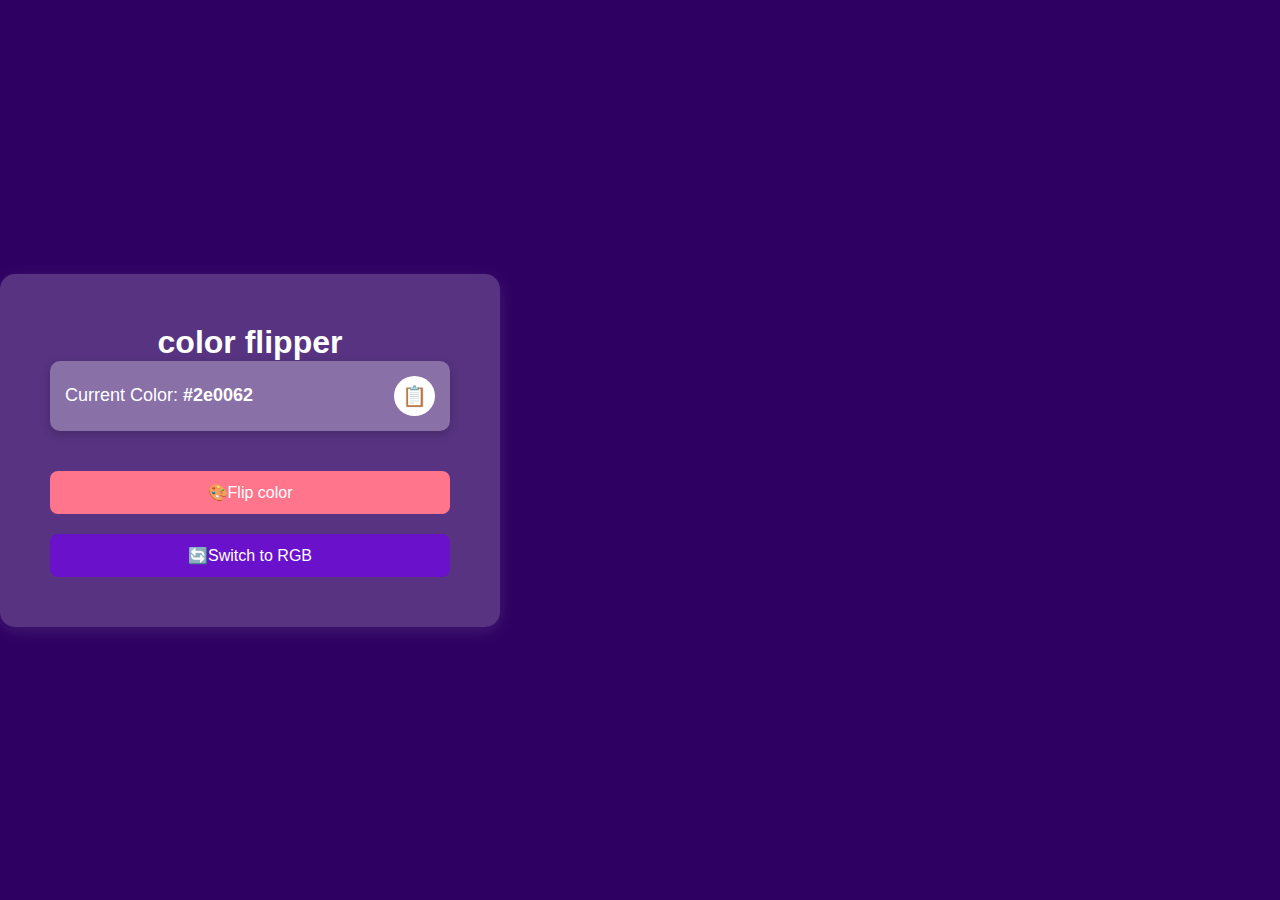
==== colorflipperapp/index.html @ a0fe424b "shit" ====
<!DOCTYPE html>
<html>
  <head>
    <meta charset="UTF-8" />
    <meta name="viewport" content="width=device-width,initial-scale=1.0" />
    <title>Color Flipper</title>
    <link rel="stylesheet" href="style.css" />
    <link href="https://fonts.googleapis.com/css?family=Poppins:100,100italic,200,200italic,300,300italic,regular,italic,500,500italic,600,600italic,700,700italic,800,800italic,900,900italic" rel="stylesheet" />
  </head>
  <body>
    
    <div class="container">
        <h1>color flipper</h1>
      <div class="color-box">
        <p>Current Color: <span class="color-code">#2e0062</span></p>
        <button class="copy-btn">📋</button>
       
      </div>
      <button class="flip-btn">🎨Flip color</button>
      <button class="toggle-mode">🔄️Switch to RGB</button>
    </div>
    <script src="app.js"></script>
  </body>
</html>
---- colorflipperapp/style.css ----
*
{
    margin:0;
    padding:0;
    box-sizing: border-box;
}
body
{
    display: flex;
    align-items: center;
    height: 100vh;
    background-color: #2e0062;
    transition:0.5s ease-in-out;
    font-family: 'Poppings',sans-serif;

}
.container
{
    text-align: center;
    background: rgba(255,255,255,0.2);
    padding:50px;
    border-radius: 15px;
    box-shadow: 0 4px 15px rgba(255,255,255,0.1);
    width:500px;
}
h1
{
font-size:32px;
font-weight:600;
margin: bottom 30px;
color:white;
}
.color-box
{
    background-color: rgba(255,255,255,0.3);
    padding:15px;
    border-radius:10px;
    margin-bottom:40px;
    font-size:18px;
    color:white;
    display:flex;
    justify-content:space-between;
    align-items: center;
    box-shadow:0 3px 10px rgba(0,0,0,0.2)
}
.color-code
{
    font-weight:bold
}
button
{
    padding:12px 20px;
    border:none;
    border-radius:8px;
    font-weight:500;
    cursor: pointer;
    transition: 0.3s;
    font-size: 16px;
}
.copy-btn
{
    background-color: white;
    color:#333;
    border-radius:100%;
    padding:8px;
    font-size:20px;
}
.flip-btn, .toggle-mode
{
    color:white;
    width:100%;

}
.flip-btn
{
    background-color: #ff758c;
}
.toggle-mode
{
    margin-top:20px;
    background-color: #6a11cb;
}
button:hover

{
    transform:scale(1.05);
    opacity: 0.9;
}
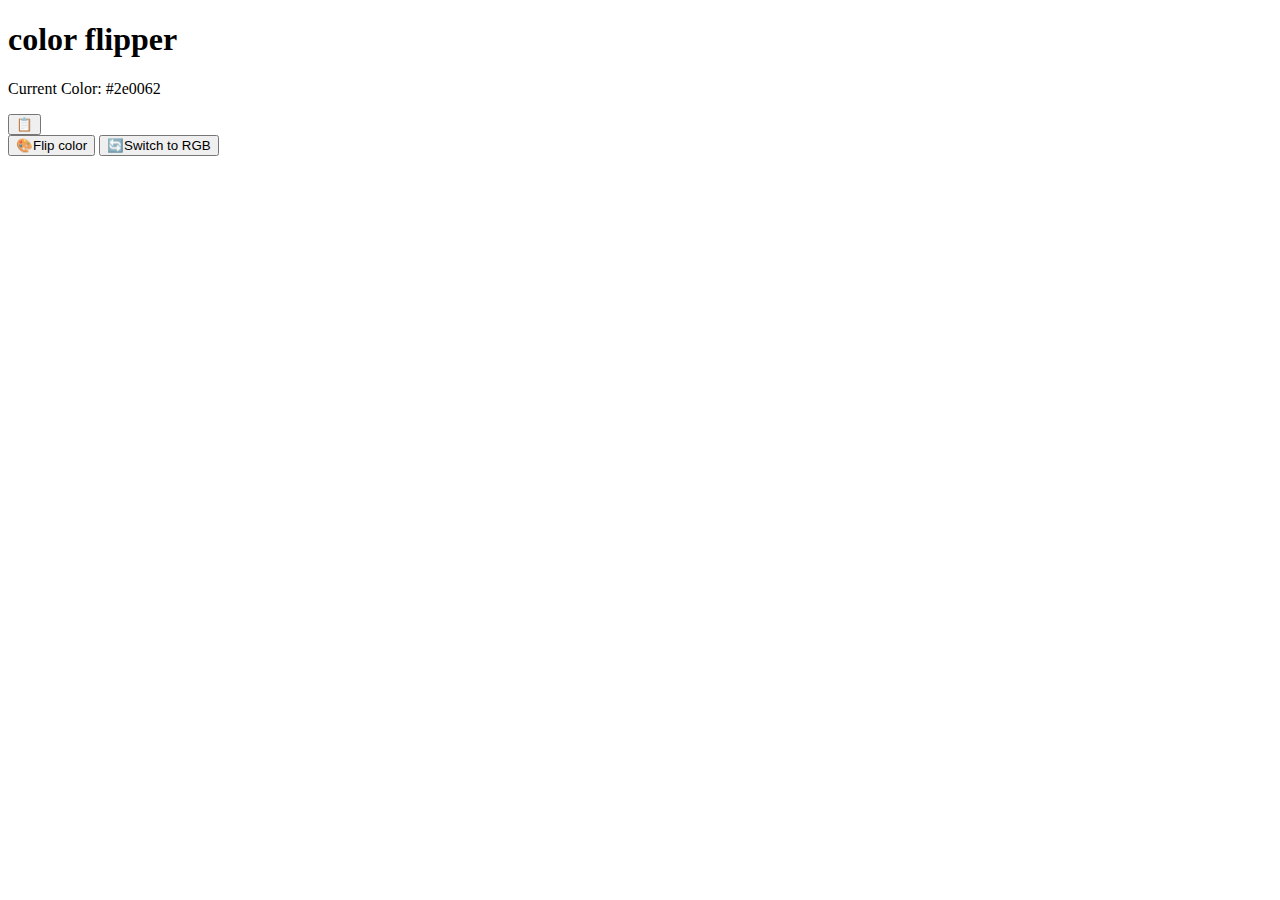
==== commit a5fcb494: "Update index.html" ====
--- a/colorflipperapp/index.html
+++ b/colorflipperapp/index.html
@@ -4,7 +4,7 @@
     <meta charset="UTF-8" />
     <meta name="viewport" content="width=device-width,initial-scale=1.0" />
     <title>Color Flipper</title>
-    <link rel="stylesheet" href="style.css" />
+    <link rel="stylesheet" href="" />
     <link href="https://fonts.googleapis.com/css?family=Poppins:100,100italic,200,200italic,300,300italic,regular,italic,500,500italic,600,600italic,700,700italic,800,800italic,900,900italic" rel="stylesheet" />
   </head>
   <body>
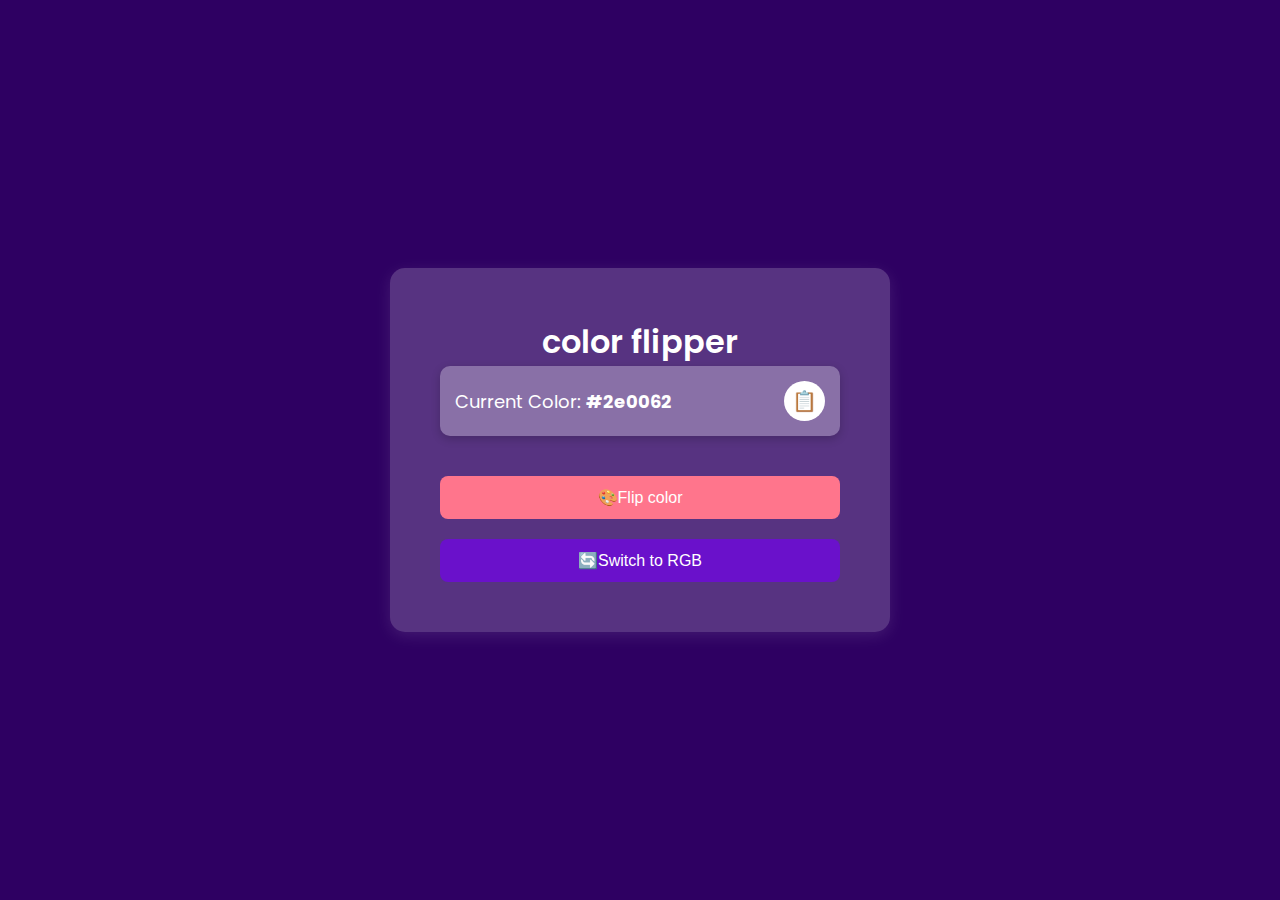
==== commit b56dfdbc: "Update index.html" ====
--- a/colorflipperapp/index.html
+++ b/colorflipperapp/index.html
@@ -4,7 +4,7 @@
     <meta charset="UTF-8" />
     <meta name="viewport" content="width=device-width,initial-scale=1.0" />
     <title>Color Flipper</title>
-    <link rel="stylesheet" href="" />
+    <link rel="stylesheet" href="style.css" />
     <link href="https://fonts.googleapis.com/css?family=Poppins:100,100italic,200,200italic,300,300italic,regular,italic,500,500italic,600,600italic,700,700italic,800,800italic,900,900italic" rel="stylesheet" />
   </head>
   <body>
--- a/colorflipperapp/style.css
+++ b/colorflipperapp/style.css
@@ -0,0 +1,89 @@
+*
+{
+    margin:0;
+    padding:0;
+    box-sizing: border-box;
+}
+body
+{
+    display: flex;
+    align-items: center;
+    justify-content:center;
+    height: 100vh;
+    background-color: #2e0062;
+    transition:0.5s ease-in-out;
+    font-family: 'Poppins',sans-serif;
+
+}
+.container
+{
+    text-align: center;
+    background: rgba(255,255,255,0.2);
+    padding:50px;
+    border-radius: 15px;
+    box-shadow: 0 4px 15px rgba(255,255,255,0.1);
+    width:500px;
+}
+h1
+{
+font-size:32px;
+font-weight:600;
+margin: bottom 30px;
+color:white;
+}
+.color-box
+{
+    background-color: rgba(255,255,255,0.3);
+    padding:15px;
+    border-radius:10px;
+    margin-bottom:40px;
+    font-size:18px;
+    color:white;
+    display:flex;
+    justify-content:space-between;
+    align-items: center;
+    box-shadow:0 3px 10px rgba(0,0,0,0.2)
+}
+.color-code
+{
+    font-weight:bold
+}
+button
+{
+    padding:12px 20px;
+    border:none;
+    border-radius:8px;
+    font-weight:500;
+    cursor: pointer;
+    transition: 0.3s;
+    font-size: 16px;
+}
+.copy-btn
+{
+    background-color: white;
+    color:#333;
+    border-radius:100%;
+    padding:8px;
+    font-size:20px;
+}
+.flip-btn, .toggle-mode
+{
+    color:white;
+    width:100%;
+
+}
+.flip-btn
+{
+    background-color: #ff758c;
+}
+.toggle-mode
+{
+    margin-top:20px;
+    background-color: #6a11cb;
+}
+button:hover
+
+{
+    transform:scale(1.05);
+    opacity: 0.9;
+}
